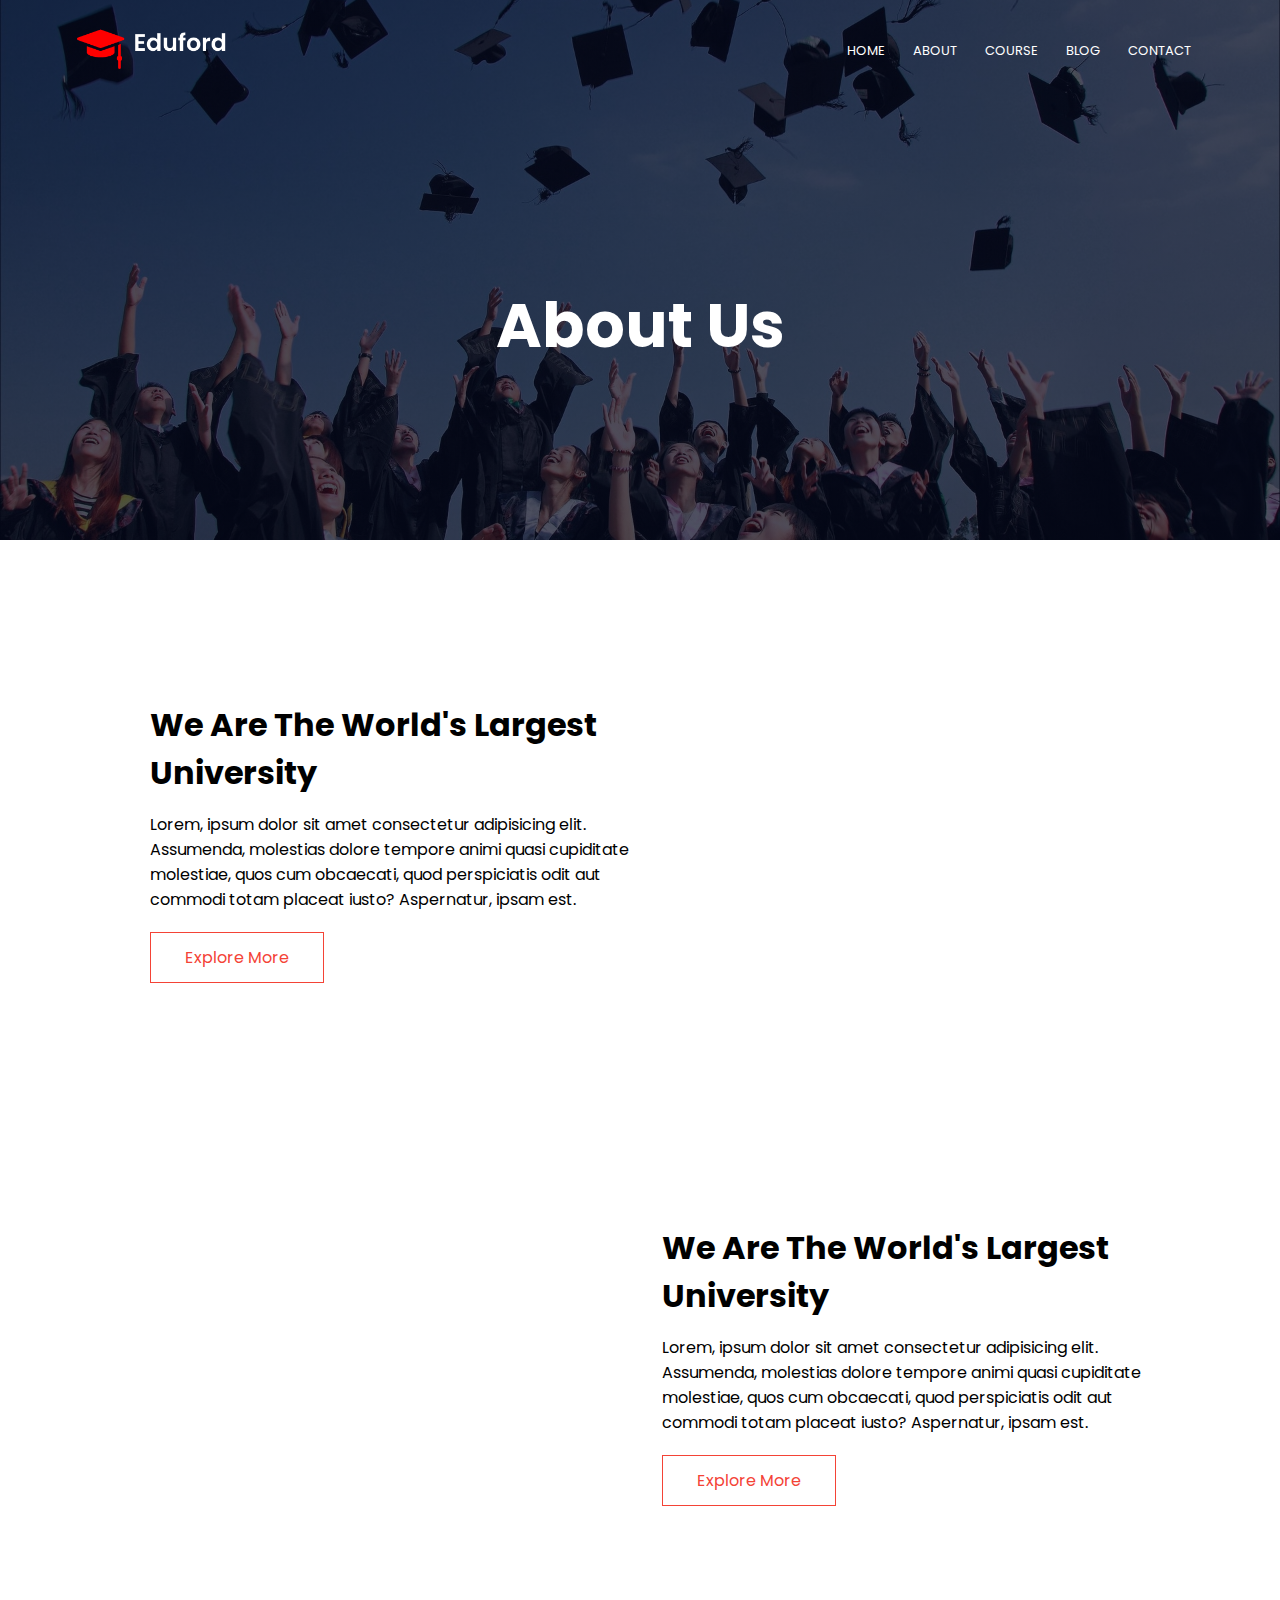
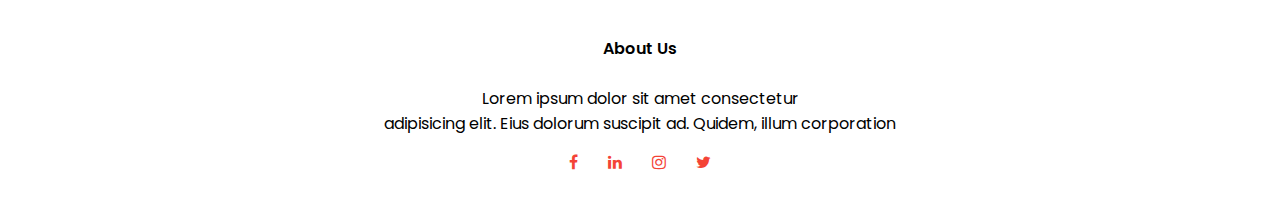
==== about.html @ 9686205d "second commit" ====
<!DOCTYPE html>
<html lang="en">

<head>
    <meta charset="UTF-8">
    <meta name="viewport" content="width=device-width, initial-scale=1.0">
    <link rel="stylesheet" href="style.css">
    <link rel="preconnect" href="https://fonts.googleapis.com">
    <link rel="preconnect" href="https://fonts.gstatic.com" crossorigin>
    <link
        href="https://fonts.googleapis.com/css2?family=Baloo+Bhai+2&family=Josefin+Sans&family=Poppins:ital,wght@0,200;0,300;0,400;0,600;0,700;1,200&display=swap"
        rel="stylesheet">
    <link rel="stylesheet" href="https://cdnjs.cloudflare.com/ajax/libs/font-awesome/4.7.0/css/font-awesome.min.css">
    <title>About</title>
</head>

<body>
    <section class="sub-header">

        <nav>
            <a href="index.html"><img src="/logo.png" alt=""></a>
            <div class="nav-links" id="navlinks">
                <i class="fa fa-window-close" onclick="hidemenu()"></i>
                <ul>
                    <li><a href="index.html">HOME</a></li>
                    <li><a href="">ABOUT</a></li>
                    <li><a href="">COURSE</a></li>
                    <li><a href="">BLOG</a></li>
                    <li><a href="">CONTACT</a></li>
                </ul>

            </div>
            <i class="fa fa-bars" onclick="showmenu()"></i>
        </nav>
        <div class="text-box">
            <h1>About Us</h1>
          
        </div>

    </section>


    <!-- ---------------------------about us content---------------------- -->

    <section class="about-us">
        <div class="row">

            <div class="about-col">
                <h1>We Are The World's Largest <br> University</h1>
                <p>Lorem, ipsum dolor sit amet consectetur adipisicing elit. Assumenda, molestias dolore tempore animi
                    quasi cupiditate molestiae, quos cum obcaecati, quod perspiciatis odit aut commodi totam placeat
                    iusto? Aspernatur, ipsam est.</p>
                <a href="" class="hero-btn red-btn">Explore More </a>


            </div>
            <div class="about-col">
                <img src="/backgrond2.jpg" alt="">

            </div>





        </div>



    </section>
    <section class="about-us">
        <div class="row">
            <div class="about-col">
                <img src="/about3.jpg" alt="" class="about3">

            </div>
            <div class="about-col">
                <h1>We Are The World's Largest <br> University</h1>
                <p>Lorem, ipsum dolor sit amet consectetur adipisicing elit. Assumenda, molestias dolore tempore animi
                    quasi cupiditate molestiae, quos cum obcaecati, quod perspiciatis odit aut commodi totam placeat
                    iusto? Aspernatur, ipsam est.</p>
                <a href="" class="hero-btn red-btn">Explore More </a>



            </div>




        </div>



    </section>






    <!-- !-- -----------------------------footer------------------------- -->

    <section class="footer">

        <h4>About Us</h4>
        <p>Lorem ipsum dolor sit amet consectetur <br>adipisicing elit. Eius dolorum suscipit ad. Quidem, illum
            corporation</p>

        <div class="icons">

            <i class="fa fa-facebook"></i>
            <i class="fa fa-linkedin"></i>
            <i class="fa fa-instagram"></i>
            <i class="fa fa-twitter"></i>

        </div>

    </section>


    <!-- --------------JAVASCRIPT for toggle menu-------------------------- -->
    <script>
        var navlinks = document.getElementById("navlinks");
        function showmenu() {
            navlinks.style.right = "0";
        }
        function hidemenu() {
            navlinks.style.right = "-200px";
        }

    </script>
</body>

</html>
---- style.css ----
*{
    margin: 0;
    padding: 0;
    font-family: 'Baloo Bhai 2', cursive;

font-family: 'Poppins', sans-serif;

}
.header{
    min-height: 100vh;
    width: 100%;
    background-image:linear-gradient(rgba(4,9,30,0.7),rgba(4,9,30,0.7)),url(/banner.png) ;
    background-position: center;
    background-size: cover;
    position: relative;
}
nav{
    display: flex;
    padding: 2% 6%;
    justify-content: space-between;
    align-items: center;
}
nav img{
    width: 150px;

}
.nav-links{
    flex: 1;
    text-align: right;

}
.nav-links ul li{
    list-style: none;
    display: inline-block;
    padding: 8px 12px;
    position: relative;
}
.nav-links ul li a{
    text-decoration: none;
    font-size: 13px;
    color: white;
}
.nav-links ul li::after{
    content:"";
    width: 0%;
    height: 2px;
    background: #f44336;
    display: block;
    margin: auto;
}
.nav-links ul li:hover::after{
    width: 100%;
transition: 0.5s;    
}
.text-box{
    width: 90%;
    color: #fff;
    position: absolute;
    top: 50%;
    left: 50%;
    transform: translate(-50%,-50%);
    text-align: center;
}
.text-box h1{
    font-size: 62px;
}
.text-box p{
    margin: 10px 0px 40px;
    font-size: 14px;
    color: #fff;
}
.hero-btn{
  display: inline-block;
  text-decoration: none;
  color: #fff;
  border: 1px solid #fff;
padding: 12px 34px;
background: transparent;
position: relative;
cursor: pointer;
}
.hero-btn:hover{
    border: 1px solid#f44336;
    background: #f44336;
}
nav .fa{
    display: none;
}
@media(max-width:600px){
    .text-box h1{
        font-size: 20px;
    }
    .nav-links ul li{
        display: block;
    }
    .nav-links{
        position: absolute;
        background: #f44336;
        height: 100vh;
        width: 200px;
        top: 0;
        right: -200px;
        text-align: left;
        z-index: 2;
        transition: 0.5s;
    }
    nav .fa{
        display: block;
        color: #fff;
        margin: 10px;
        font-size: 22px;
        cursor: pointer;
    }
    .nav-links ul{
        padding: 30px;
    }
}
/* -------------------------COURSE------------------ */
.course{
    width: 80%;
    margin: auto;
    text-align: center;
    padding-top: 100px;
}
.course h1{
    font-size: 36px;
    font-weight: 600;

}
.course p{
    color: #777;
    font-size: 14px;
    font-weight: 300;
    line-height: 22px;
    padding: 10px;
}
.row{
    margin-top: 5%;
    display: flex;
    justify-content: space-between;
}
.course-col{
    flex-basis: 31%;
    background: #fff3f3;
    border-radius: 10px;
    margin-bottom: 5%;
    padding: 20px 12px;
    box-sizing: border-box;
    transition: 0.5s;
}
h3{
    text-align: center;
    font-weight: 600;
    margin: 10px 0;
}
.course-col:hover{
    box-shadow: 0 0 20px 0px rgba(0,0,0,0.2);

}
@media(max-width:700px){
    .row{
        flex-direction: column;
    }
    
}

/* ----------------------------CAMPUS--------------- */

.campus{
    width: 80%;
    
    margin: auto;
    text-align: center;
    padding-top: 50px;
}
.campus1{
    flex-basis: 32%;
    border-radius: 10px;
    margin-bottom: 30px;
    position: relative;
    overflow: hidden;
}
.campus1 img{
    width: 100%;
    height: 100%;
    display: block;
}
.layer{
    background:transparent;
    height: 100%;
    width: 100%;
    position: absolute;
    top: 0;
    left: 0;
    transition: 0.5s;
}
.layer:hover{
background: rgba(226, 0,0, 0.7);
}
.layer h3{
    width: 100%;
    font-weight: 500;
    color: #fff;
    font-size: 26px;
    bottom: 0;
    left: 50%;
    transform: translateX(-50%);
    position: absolute;
    opacity: 0;
    transition: 0.5s;
}
.layer:hover h3{
    bottom: 49%;
    opacity: 1;

}

/* -------------------------favilities--------------------- */


.facilities{
    width: 80%;
    margin: auto;
    text-align: center;
    padding-top: 100px;
}
.fac-col{
    flex-basis: 31%;
    border-radius: 10px;
    margin-bottom: 5%;
    text-align: left;

}
.fac-col img{
    width: 100%;
    border-radius: 10px;
}
.fac-col p{
    padding: 0;
}
.fac-col h3{
    margin-top: 16px;
    margin-bottom: 15px;
    text-align: left;
}

/* ---------------------------testimonials------------------------------ */
.testimonials{
    width: 80%;
    margin: auto;
    padding-top: 100px;
    text-align: center;
}

.test-col{
    flex-basis: 44%;
    border-radius: 10px;
    margin-bottom: 5%;
    text-align: left;
    background: #fff3f3;
    padding: 25px;
    cursor: pointer;
    display: flex;
}
.test-col img{
    height: 50px;
    margin-left: 5px;
    margin-right: 30px;
    border-radius: 50%;
}
.test-col p{
    padding: 0;
}
.test-col h3{
    margin-top: 15px;
    text-align: left;
}
.test-col .fa{
    color: #f48b36;
}
@media(max-width:700px){
    .test-col img{
        
        margin-left: 0px;
        margin-right: 15px;
        
    }

}
/* <!-- -----------------------------call to action------------------------- --> */


.cta{
    margin: 100px auto;
    width: 80%;
    background-image: linear-gradient(rgba(0,0,0,0.7),rgba(0,0,0,0.7)),url(/banner2.jpg);
    background-position: center;
    background-size: cover;
    border-radius: 10px;
    text-align: center;
    padding: 100px 0;
}
.cta h1{
    color: #fff;
    margin-bottom: 40px;
    padding: 0;

}
@media(max-width:7100px){
    .cta h1{
        font-size: 24px;
    }
}
/* <!-- !-- -----------------------------footer------------------------- -->  */


.footer{
    width: 100%;
text-align: center;
padding: 30px 0;
}
.footer h4{
    margin-bottom: 25px;
    margin-top: 20px;
    font-weight: 600;
}
.icons .fa{
    color: #f44336;
    margin: 0 13px;
    cursor: pointer;
    padding: 18px 0;
    cursor: pointer;

}



/* -------------------------------ABOUT US PAGE-------------------------------------- */

.sub-header{
    height: 60vh;
    width: 100%;
    background-image: linear-gradient(rgba(4,9,30,0.7),rgba(4,9,30,0.7)),url(/background.jpg);
    background-position: center;
    background-size: cover;
    text-align: center;
    color: #fff;
}
.sub-header h1{
    margin-bottom: 250px;
}

/* -------------------------ABOUT US Section-------------------------- */



.about-us{
    width: 80%;
    margin: auto;
    padding-top: 80px;
    padding-bottom: 50px;
    
}
.about-col{
    flex-basis: 50%;
    padding: 30px 20px;
    
    
}
.about-col img{
    width: 100%;
}
.about-col {
    flex-basis: 50%;
    padding: 30px 2px;
}
.about-col h1{
   padding-top: 0;
   padding-left: 20px;

}
.about-col p{
    padding: 15px 0  20px 20px;
}
.red-btn{
    border: 1px solid #f44336;
    background: transparent;
    color: #f44336;
    margin-left: 20px;
    
}
.red-btn:hover{
    color: #fff;
}
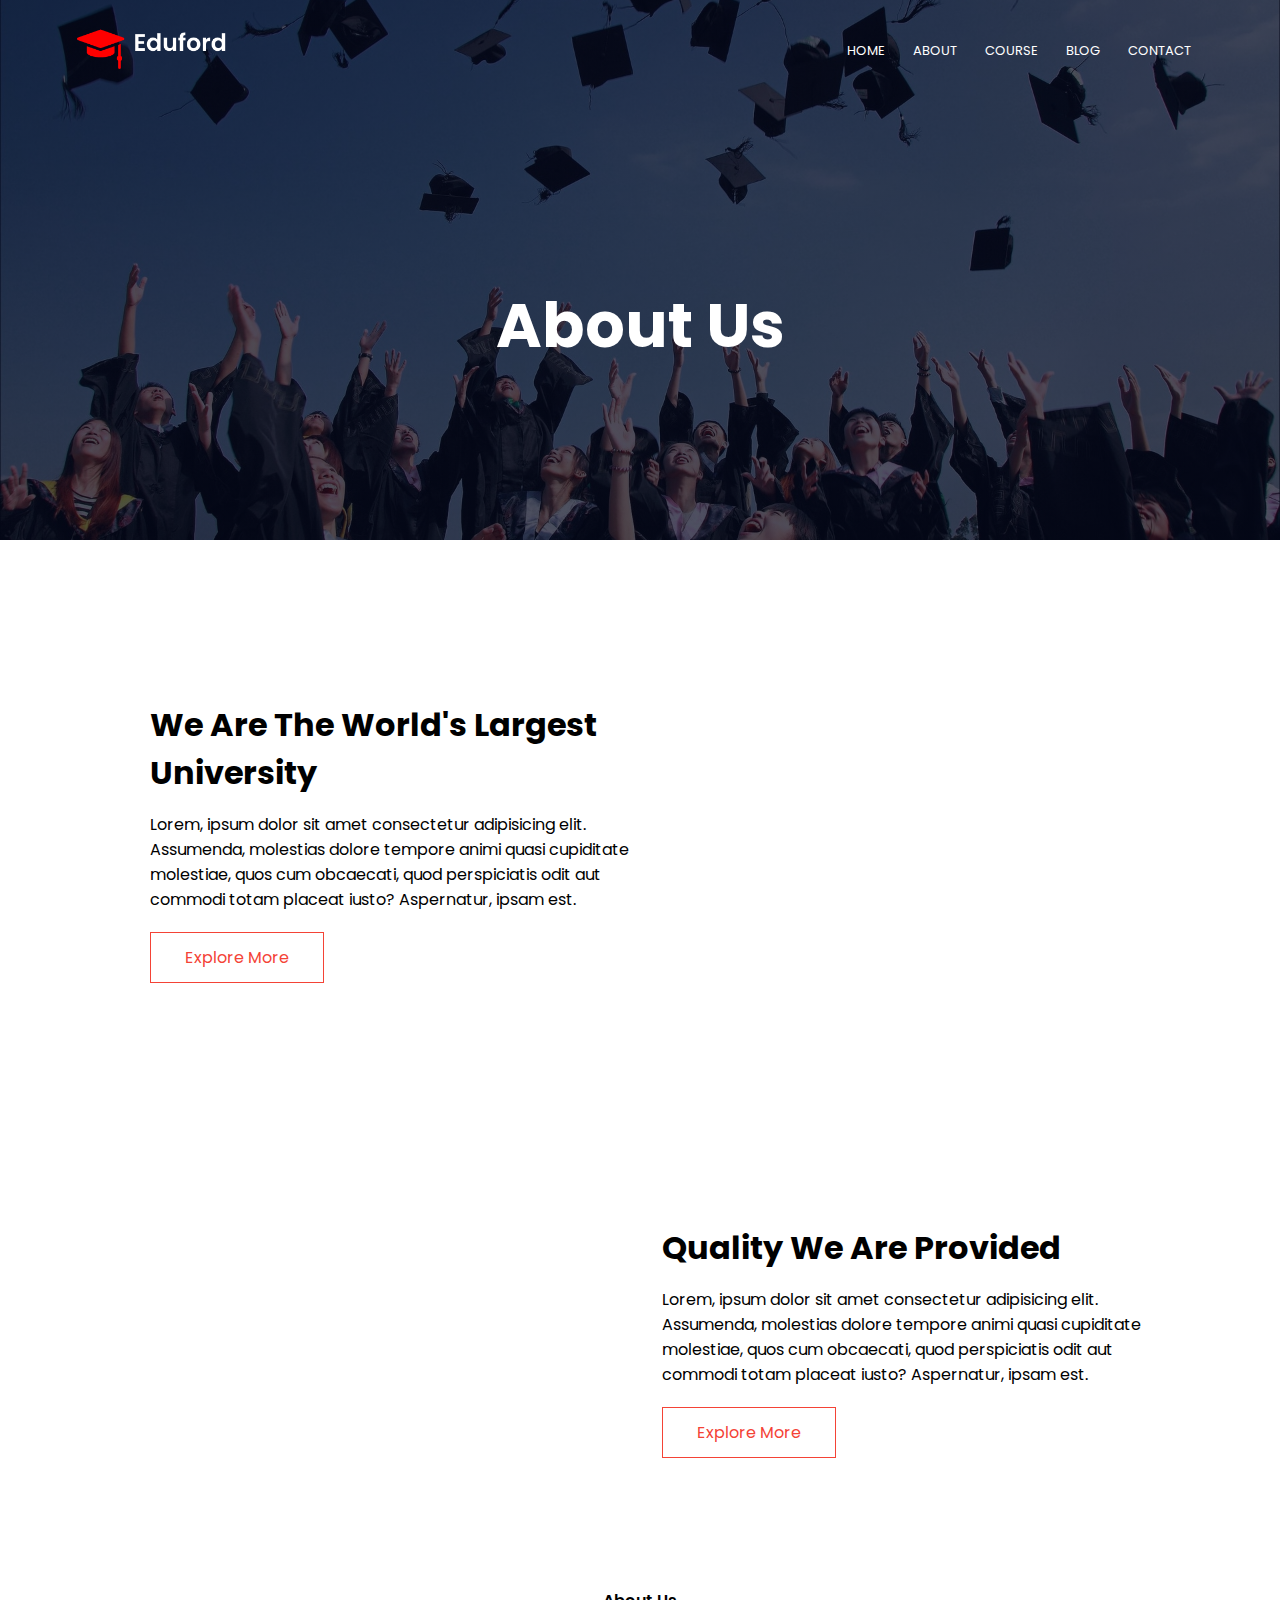
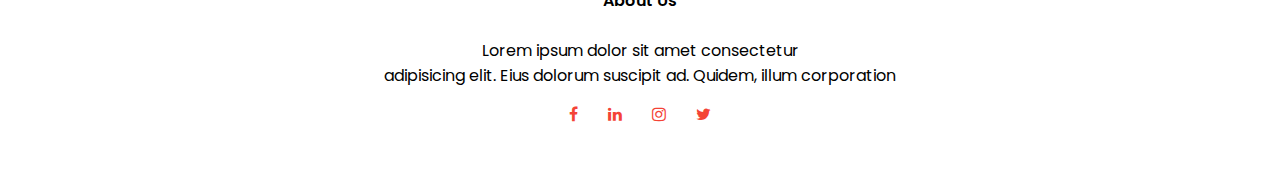
==== commit 65353eef: "third commit" ====
--- a/about.html
+++ b/about.html
@@ -75,7 +75,7 @@
 
             </div>
             <div class="about-col">
-                <h1>We Are The World's Largest <br> University</h1>
+                <h1>Quality We Are Provided</h1>
                 <p>Lorem, ipsum dolor sit amet consectetur adipisicing elit. Assumenda, molestias dolore tempore animi
                     quasi cupiditate molestiae, quos cum obcaecati, quod perspiciatis odit aut commodi totam placeat
                     iusto? Aspernatur, ipsam est.</p>
